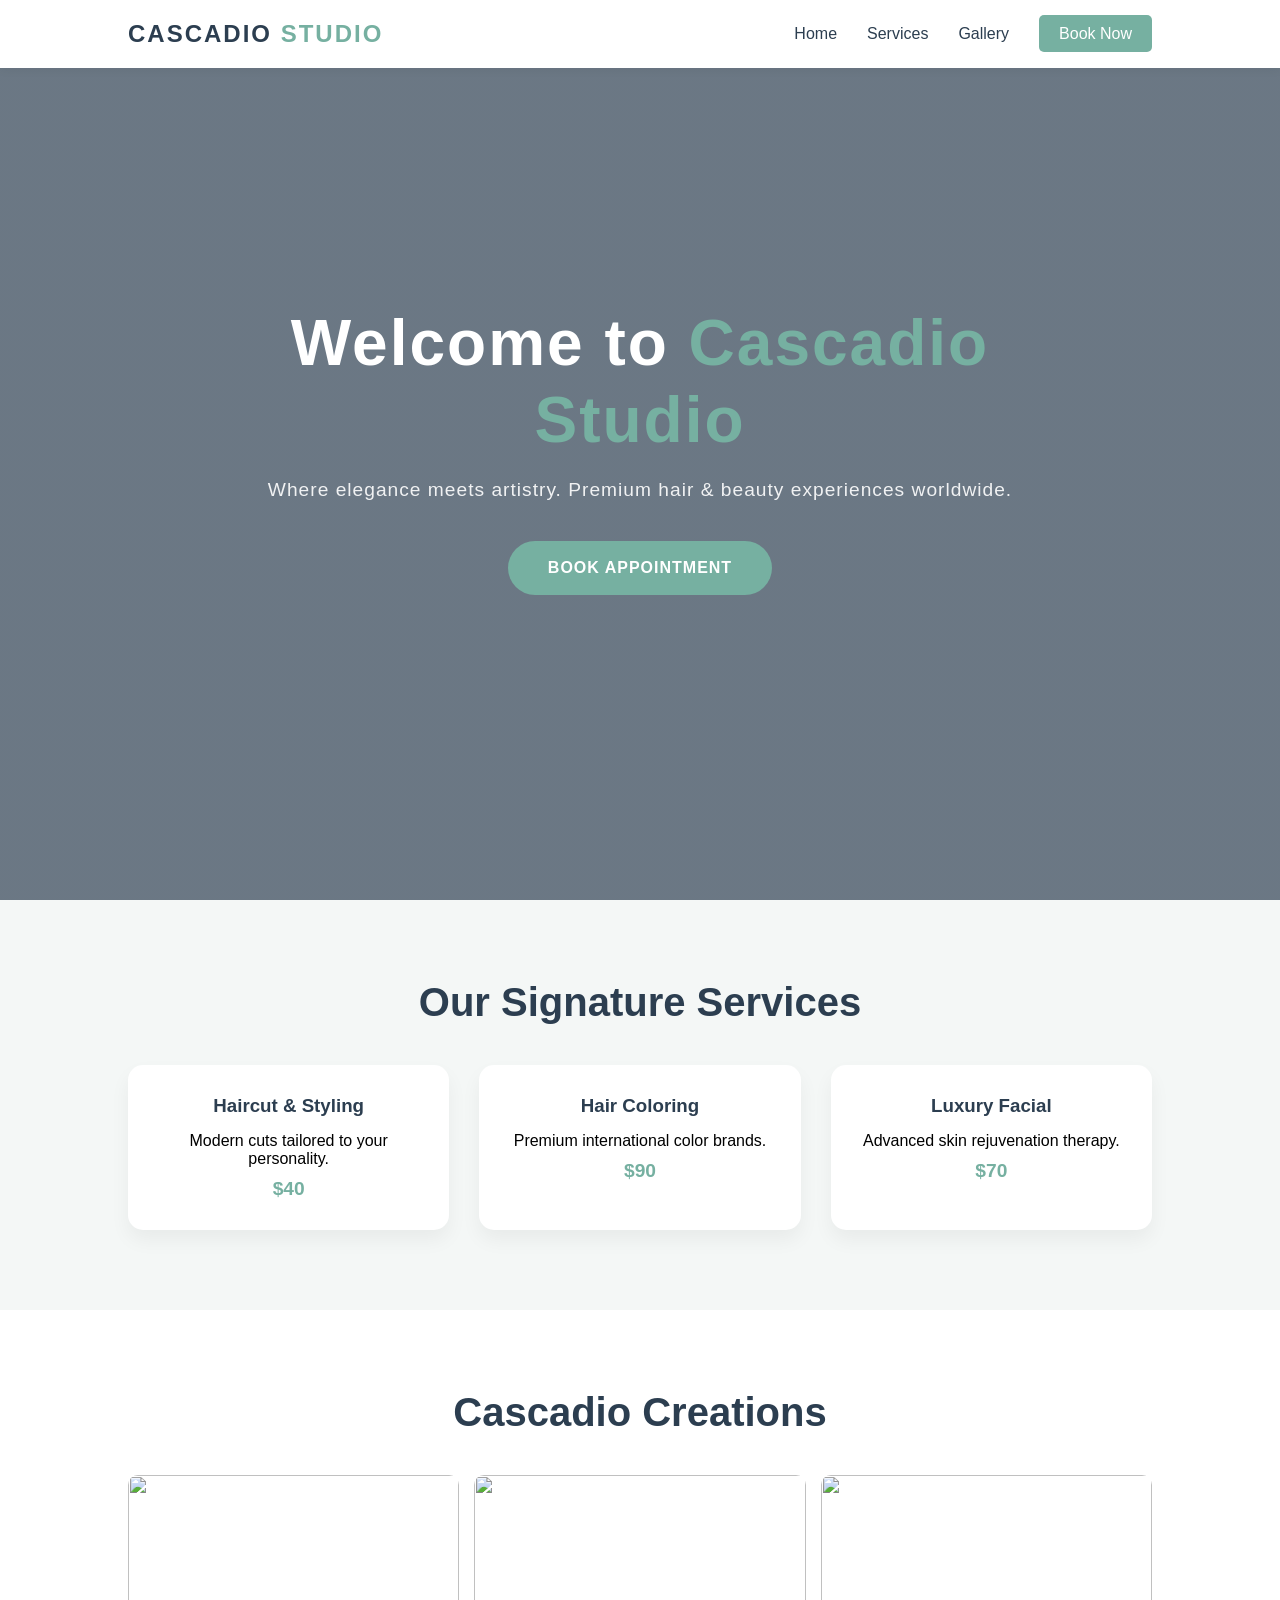
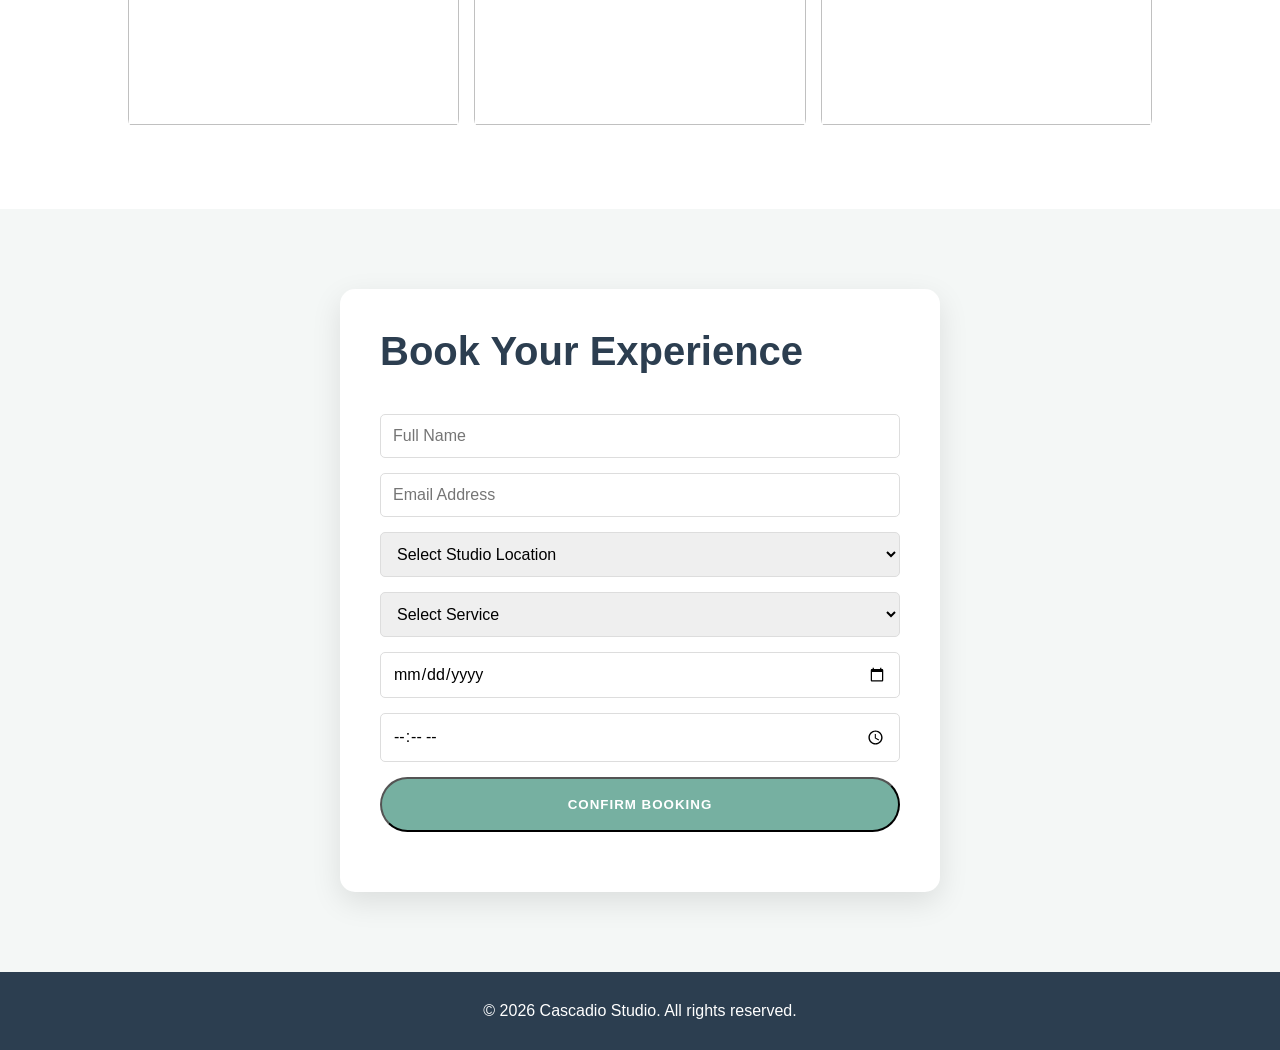
==== index.html @ dce0a414 "Add files via upload" ====
<!DOCTYPE html>
<html lang="en">
<head>
  <meta charset="UTF-8">
  <title>Cascadio Studio | Luxury Salon</title>
  <meta name="viewport" content="width=device-width, initial-scale=1.0">
  <link rel="icon" href="./logo.jpg.png" type="image/png">
  <link rel="stylesheet" href="style.css">
</head>
<body>

<!-- NAVBAR -->
<nav class="navbar">
  <div class="logo">CASCADIO<span> STUDIO</span></div>

  <ul class="nav-links">
    <li><a href="#home">Home</a></li>
    <li><a href="#services">Services</a></li>
    <li><a href="#gallery">Gallery</a></li>
    <li><a href="#booking" class="nav-btn">Book Now</a></li>
  </ul>

  <div class="hamburger">
    <span class="bar"></span>
    <span class="bar"></span>
    <span class="bar"></span>
  </div>
</nav>

<!-- Overlay -->
<div class="menu-overlay"></div>

<!-- HERO -->
<section class="hero" id="home">
  <div class="hero-content">
    <h1>Welcome to <span>Cascadio Studio</span></h1>
    <p>Where elegance meets artistry. Premium hair & beauty experiences worldwide.</p>
    <a href="#booking" class="cta-btn">Book Appointment</a>
  </div>
</section>

<!-- SERVICES -->
<section class="services" id="services">
  <h2 class="section-title">Our Signature Services</h2>

  <div class="services-grid">
    <div class="service-card">
      <h3>Haircut & Styling</h3>
      <p>Modern cuts tailored to your personality.</p>
      <div class="price">$40</div>
    </div>

    <div class="service-card">
      <h3>Hair Coloring</h3>
      <p>Premium international color brands.</p>
      <div class="price">$90</div>
    </div>

    <div class="service-card">
      <h3>Luxury Facial</h3>
      <p>Advanced skin rejuvenation therapy.</p>
      <div class="price">$70</div>
    </div>
  </div>
</section>

<!-- GALLERY -->
<section class="gallery" id="gallery">
  <h2 class="section-title">Cascadio Creations</h2>

  <div class="gallery-grid">
    <div class="gallery-item">
      <img src="https://images.unsplash.com/photo-1522335789203-aabd1fc54bc9" alt="">
    </div>
    <div class="gallery-item">
      <img src="https://images.unsplash.com/photo-1599351431202-1e0f0137899a" alt="">
    </div>
    <div class="gallery-item">
      <img src="https://images.unsplash.com/photo-1521590832167-7bcbfaa6381f" alt="">
    </div>
  </div>
</section>

<!-- BOOKING -->
<section class="booking" id="booking">
  <div class="booking-container">
    <h2 class="section-title">Book Your Experience</h2>

    <form id="appointment-form" action="https://formspree.io/f/xaqdzrea" method="POST">
      <input type="text" name="name" placeholder="Full Name" required>
      <input type="email" name="email" placeholder="Email Address" required>

      <select name="salon" required>
        <option value="">Select Studio Location</option>
        <option>Cascadio Studio – New York</option>
        <option>Cascadio Studio – London</option>
        <option>Cascadio Studio – Dubai</option>
        <option>Cascadio Studio – Paris</option>
      </select>

      <select name="service" required>
        <option value="">Select Service</option>
        <option>Haircut & Styling</option>
        <option>Hair Coloring</option>
        <option>Luxury Facial</option>
      </select>

      <input type="date" name="date" required>
      <input type="time" name="time" required>

      <button type="submit" class="cta-btn">Confirm Booking</button>
    </form>

    <div id="booking-status"></div>
  </div>
</section>

<footer style="text-align:center; padding:30px; background:#2c3e50; color:white;">
  © 2026 Cascadio Studio. All rights reserved.
</footer>

<script src="script.js"></script>
</body>
</html>
---- style.css ----
:root {
  --primary: #2c3e50;    
  --accent: #76b0a1;    
  --light: #f4f7f6;    
  --white: #ffffff;
}

* { 
  margin: 0; 
  padding: 0; 
  box-sizing: border-box; 
  font-family: 'Segoe UI', sans-serif; 
}

.navbar {
  display: flex;
  justify-content: space-between;
  align-items: center;
  padding: 20px 10%;
  background-color: var(--white);
  position: fixed;
  width: 100%;
  top: 0;
  z-index: 1000;
  transition: all 0.3s ease; 
  box-shadow: 0 2px 10px rgba(0,0,0,0.05);
}
.navbar.scrolled {
  padding: 12px 10%;
  background: rgba(255, 255, 255, 0.95);
  backdrop-filter: blur(5px);
}

.logo {
  font-size: 1.5rem;
  font-weight: bold;
  letter-spacing: 2px;
  color: var(--primary);
}

.logo span { color: var(--accent); }

.nav-links { display: flex; list-style: none; gap: 30px; align-items: center; }

.nav-links a {
  text-decoration: none;
  color: var(--primary);
  font-weight: 500;
  transition: color 0.3s;
}

.nav-links a:hover { color: var(--accent); }

.nav-btn {
  background: var(--accent);
  color: white !important;
  padding: 10px 20px;
  border-radius: 5px;
}
/* Mobile Menu Hidden by default */
@media (max-width: 768px) {
  .nav-links {
    position: absolute;
    right: -100%; 
    top: 70px;
    flex-direction: column;
    background: white;
    width: 100%;
    transition: 0.3s;
  }
  .nav-links.active {
    right: 0; 
  }
}
/* Style for the hamburger icon bars */
.bar {
  display: block;
  width: 25px;
  height: 3px;
  margin: 5px auto;
  background-color: var(--primary);
  transition: all 0.3s ease-in-out;
}
/* Desktop Styles (Default) */
.hamburger {
  display: none; /* Hide hamburger on big screens */
}

.nav-links {
  display: flex; /* Show all links in a row */
  gap: 30px;
}
/* Mobile Styles (Screen width 768px or less) */
@media (max-width: 768px) {
  .hamburger {
    display: block; 
    cursor: pointer;
    z-index: 1001; /* Stay above the menu */
  }

  .nav-links {
    /* REMOVE display: none; use position instead */
    display: flex; 
    flex-direction: column;
    position: fixed; /* Fixed works better for full-screen mobile menus */
    top: 0;
    right: -100%; /* Hidden off-screen */
    width: 70%; /* Slide out from the side */
    height: 100vh;
    background-color: var(--white);
    padding: 100px 20px; /* Space for the logo/top */
    box-shadow: -5px 0 15px rgba(0,0,0,0.1);
    transition: 0.4s ease-in-out;
  }
  .nav-links.active {
    right: 0; 
  }
}
/* Hero Section Styling */
.hero {
    height: 100vh; /* Full screen height */
    display: flex;
    justify-content: center;
    align-items: center;
    text-align: center;
    color: var(--white);
    
    /* Background Image with a dark overlay so text is readable */
    background: linear-gradient(rgba(44, 62, 80, 0.7), rgba(44, 62, 80, 0.7)), 
                url('https://images.unsplash.com/photo-1560066984-138dadb4c035?auto=format&fit=crop&w=1350&q=80');
    background-size: cover;
    background-position: center;
    background-attachment: fixed; /* Creates a slight parallax effect */
}

.hero-content {
    max-width: 800px;
    padding: 0 20px;
}

.hero-content h1 {
    font-size: 4rem;
    font-weight: 700;
    margin-bottom: 20px;
    letter-spacing: 2px;
    line-height: 1.2;
}

.hero-content h1 span {
    color: var(--accent); /* Uses your Seafoam Green */
}

.hero-content p {
    font-size: 1.2rem;
    margin-bottom: 40px;
    letter-spacing: 1px;
    opacity: 0.9;
}

/* Call to Action Button */
.cta-btn {
    padding: 18px 40px;
    background-color: var(--accent);
    color: var(--white);
    text-decoration: none;
    font-weight: 600;
    text-transform: uppercase;
    letter-spacing: 1px;
    border-radius: 50px;
    transition: all 0.3s ease;
    display: inline-block;
}

.cta-btn:hover {
    background-color: #5e9184;
    transform: translateY(-5px);
    box-shadow: 0 10px 20px rgba(0,0,0,0.2);
}
/* Responsive adjustments for mobile devices */
@media (max-width: 768px) {
    .hero-content h1 {
        font-size: 2.5rem;
    }
    
    .hero-content p {
        font-size: 1rem;
    }
}
.services {
    padding: 80px 10%;
    background-color: var(--light);
    text-align: center;
}

.section-title {
    font-size: 2.5rem;
    margin-bottom: 40px;
    color: var(--primary);
}

.services-grid {
    display: grid;
    grid-template-columns: repeat(auto-fit, minmax(280px, 1fr));
    gap: 30px;
}

.service-card {
    background: var(--white);
    padding: 30px;
    border-radius: 15px;
    box-shadow: 0 10px 20px rgba(0,0,0,0.05);
    transition: transform 0.3s ease;
}

.service-card:hover {
    transform: translateY(-10px); /* Makes it feel interactive */
}

.service-card h3 {
    color: var(--primary);
    margin-bottom: 15px;
}

.service-card .price {
    font-weight: bold;
    color: var(--accent);
    font-size: 1.2rem;
    margin-top: 10px;
}
.gallery { padding: 80px 10%; background: var(--white); text-align: center; }

.gallery-grid {
    display: grid;
    grid-template-columns: repeat(auto-fit, minmax(250px, 1fr));
    gap: 15px;
}

.gallery-item {
    overflow: hidden;
    border-radius: 10px;
    cursor: pointer;
}

.gallery-item img {
    width: 100%;
    height: 250px;
    object-fit: cover;
    transition: transform 0.5s ease;
}

.gallery-item:hover img { transform: scale(1.1); }

/* Lightbox Styling */
.lightbox {
    display: none;
    position: fixed;
    z-index: 2000;
    top: 0; left: 0;
    width: 100%; height: 100%;
    background: rgba(0,0,0,0.9);
    justify-content: center;
    align-items: center;
}

.lightbox-content { max-width: 80%; max-height: 80%; border: 3px solid var(--white); }

.close-lightbox {
    position: absolute;
    top: 30px; right: 40px;
    color: white; font-size: 40px; cursor: pointer;
}
.booking { padding: 80px 10%; background: var(--light); }
.booking-container { max-width: 600px; margin: 0 auto; background: var(--white); padding: 40px; border-radius: 15px; box-shadow: 0 10px 30px rgba(0,0,0,0.1); }
#appointment-form { display: flex; flex-direction: column; gap: 15px; }
#appointment-form input, #appointment-form select { padding: 12px; border: 1px solid #ddd; border-radius: 5px; font-size: 1rem; }
#booking-status { margin-top: 20px; font-weight: bold; }
/* ===== MOBILE MENU OVERLAY ===== */

.menu-overlay {
  position: fixed;
  top: 0;
  left: 0;
  width: 100%;
  height: 100%;
  background: rgba(0,0,0,0.4);
  opacity: 0;
  visibility: hidden;
  transition: 0.3s ease;
  z-index: 999;
}

.menu-overlay.active {
  opacity: 1;
  visibility: visible;
}

/* Prevent scroll when menu open */
body.menu-open {
  overflow: hidden;
}
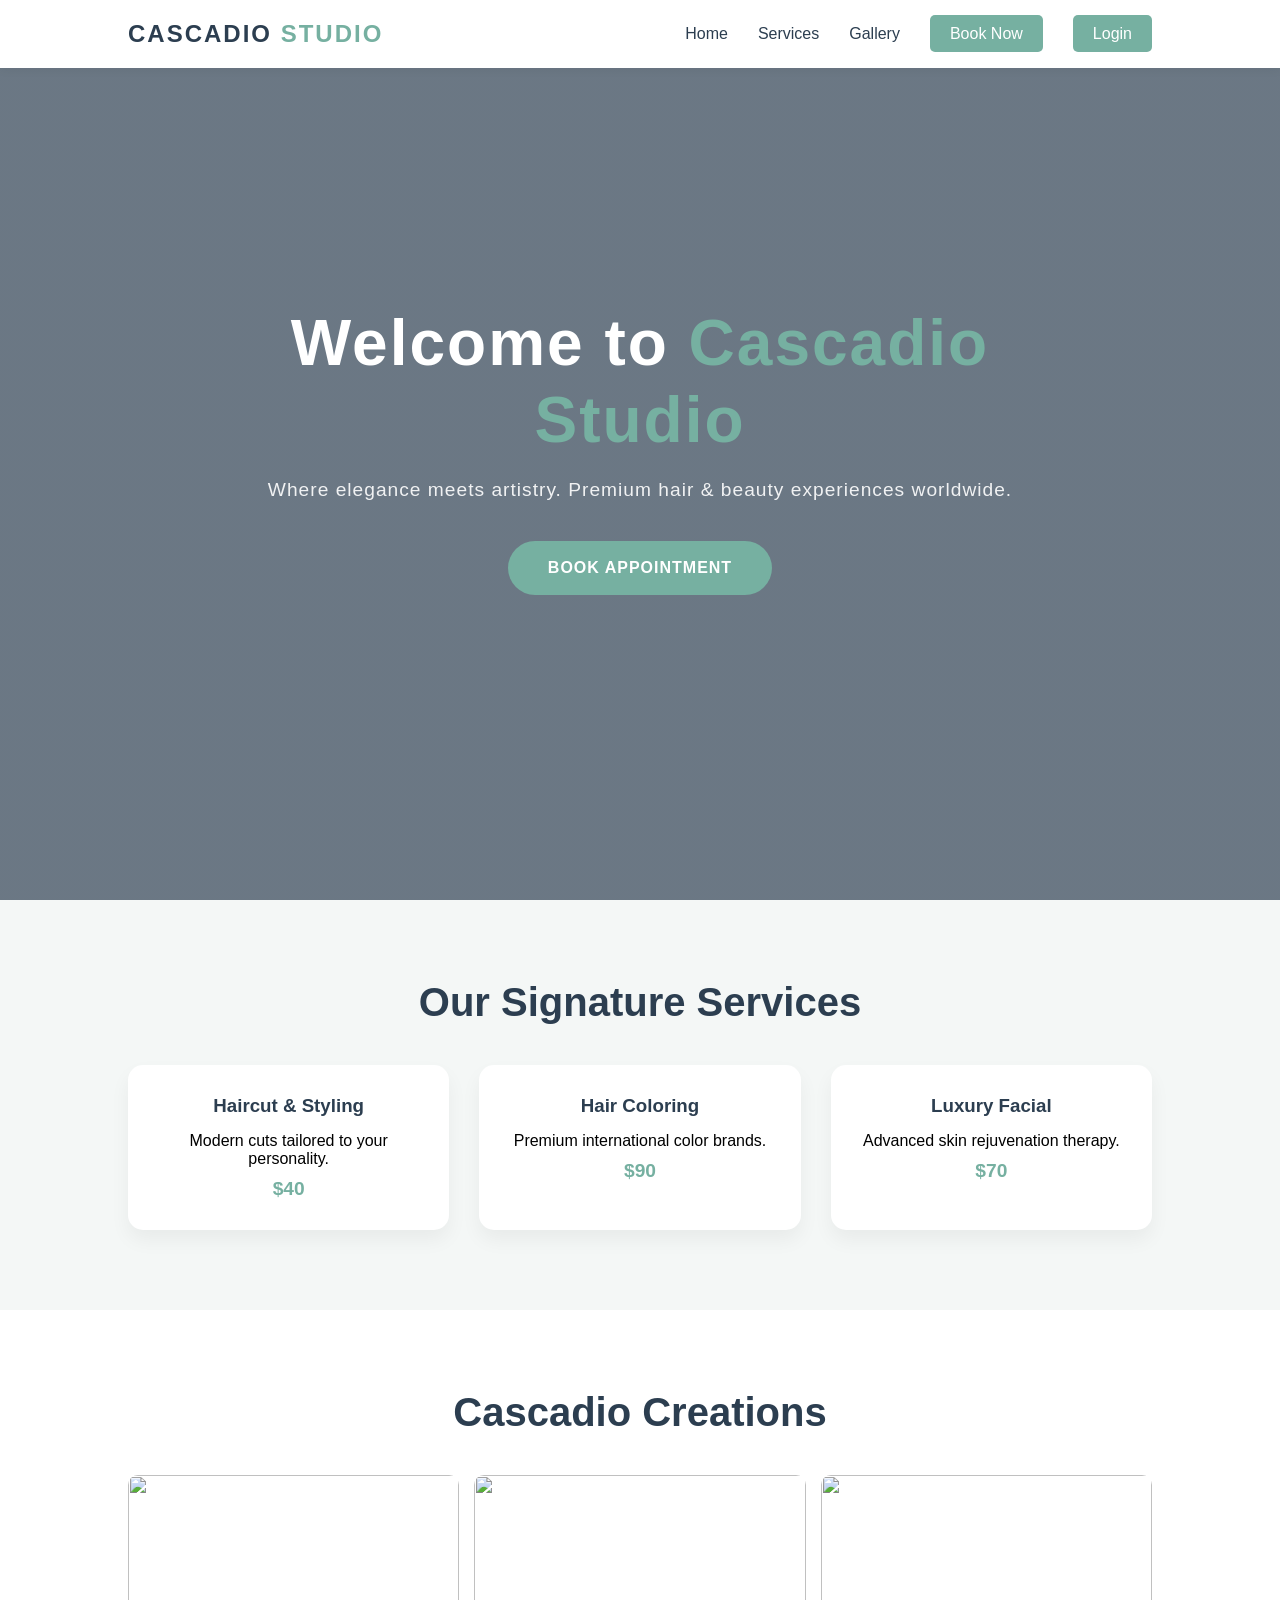
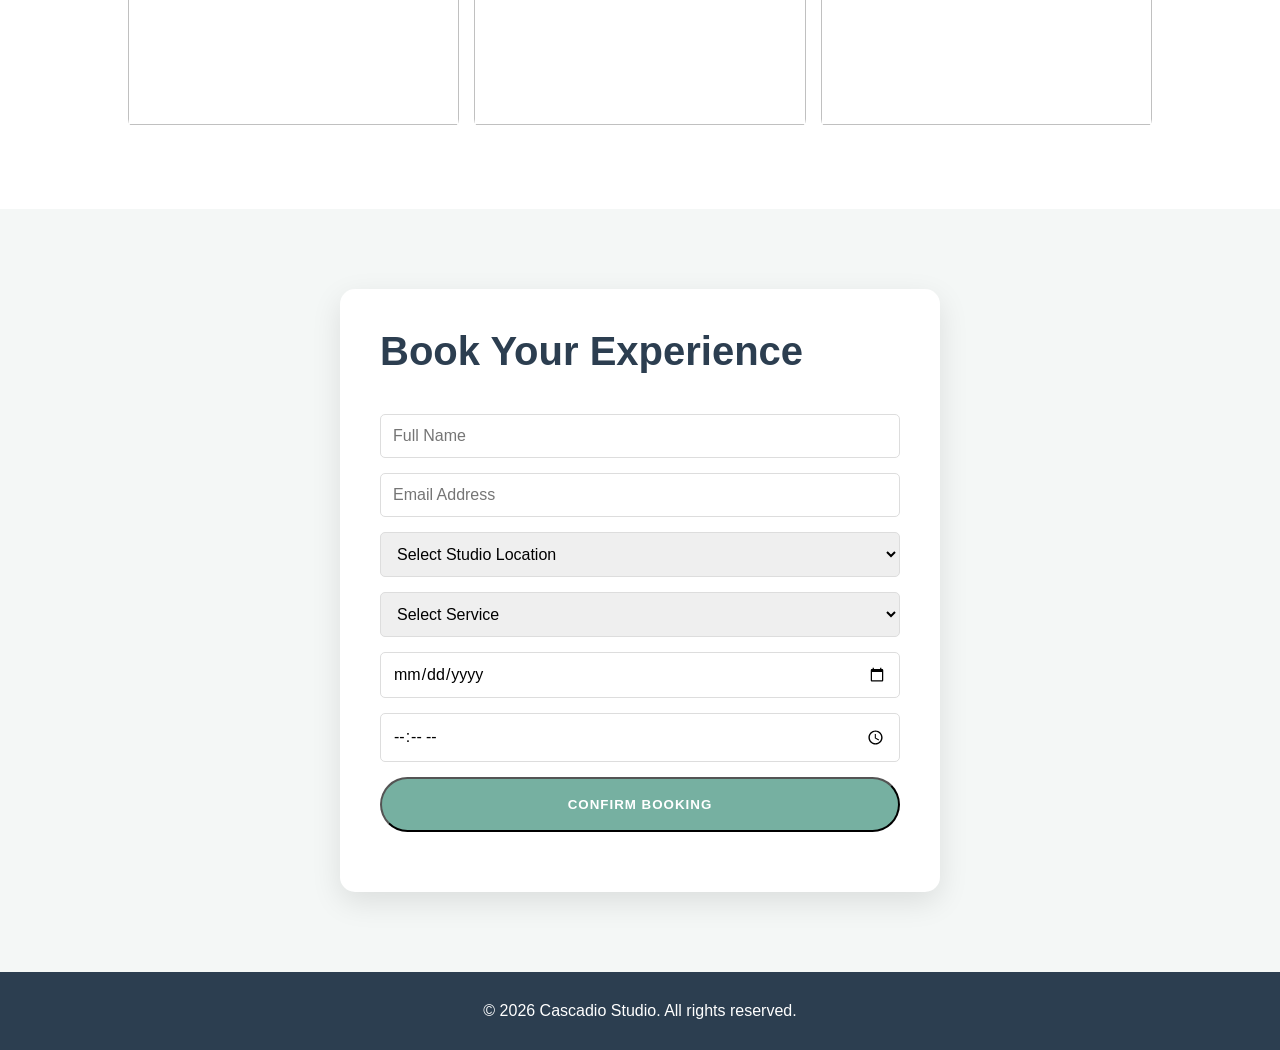
==== commit 02d364f6: "Updated index.html with login integration" ====
--- a/index.html
+++ b/index.html
@@ -17,7 +17,18 @@
     <li><a href="#home">Home</a></li>
     <li><a href="#services">Services</a></li>
     <li><a href="#gallery">Gallery</a></li>
+
     <li><a href="#booking" class="nav-btn">Book Now</a></li>
+
+    <!-- Login -->
+    <li id="loginNav">
+      <a href="login.html" class="nav-btn">Login</a>
+    </li>
+
+    <!-- Logout -->
+    <li id="logoutNav" style="display:none;">
+      <a href="#" class="nav-btn" onclick="logout()">Logout</a>
+    </li>
   </ul>
 
   <div class="hamburger">
@@ -72,9 +83,11 @@
     <div class="gallery-item">
       <img src="https://images.unsplash.com/photo-1522335789203-aabd1fc54bc9" alt="">
     </div>
+
     <div class="gallery-item">
       <img src="https://images.unsplash.com/photo-1599351431202-1e0f0137899a" alt="">
     </div>
+
     <div class="gallery-item">
       <img src="https://images.unsplash.com/photo-1521590832167-7bcbfaa6381f" alt="">
     </div>
@@ -87,7 +100,9 @@
     <h2 class="section-title">Book Your Experience</h2>
 
     <form id="appointment-form" action="https://formspree.io/f/xaqdzrea" method="POST">
+
       <input type="text" name="name" placeholder="Full Name" required>
+
       <input type="email" name="email" placeholder="Email Address" required>
 
       <select name="salon" required>
@@ -106,12 +121,15 @@
       </select>
 
       <input type="date" name="date" required>
+
       <input type="time" name="time" required>
 
       <button type="submit" class="cta-btn">Confirm Booking</button>
+
     </form>
 
     <div id="booking-status"></div>
+
   </div>
 </section>
 
@@ -120,5 +138,19 @@
 </footer>
 
 <script src="script.js"></script>
+
+<script>
+if(localStorage.getItem("loggedIn") === "true"){
+    document.getElementById("loginNav").style.display="none";
+    document.getElementById("logoutNav").style.display="block";
+}
+
+function logout(){
+    localStorage.removeItem("loggedIn");
+    alert("Logged out successfully!");
+    window.location.reload();
+}
+</script>
+
 </body>
 </html>
